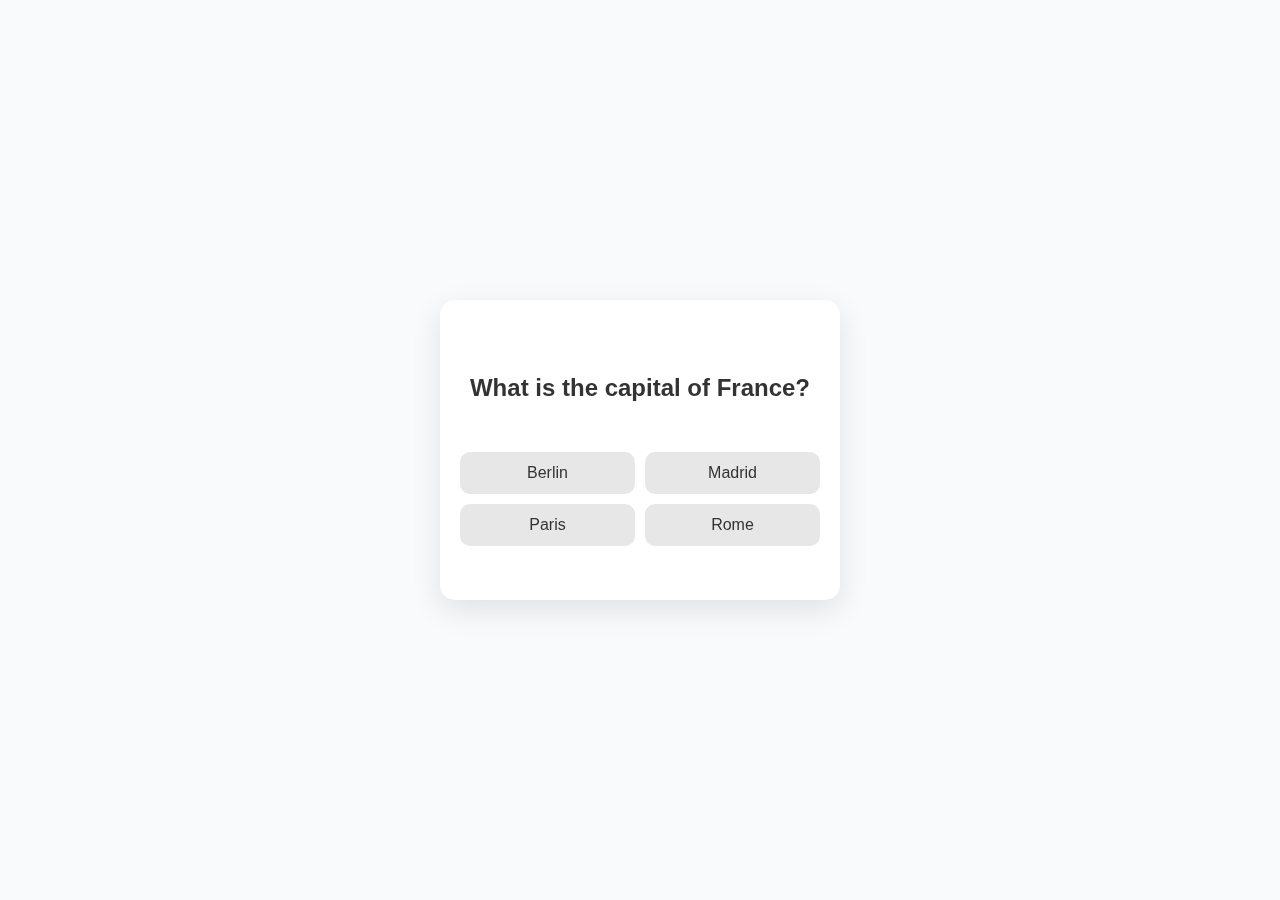
==== index.html @ 4341cf9a "Add files via upload" ====
<!DOCTYPE html>
<html lang="en">
<head>
    <meta charset="UTF-8">
    <meta name="viewport" content="width=device-width, initial-scale=1.0">
    <title>Flashcard MCQ Test</title>
    <link rel="stylesheet" href="styles.css">
</head>
<body>
    <div id="quiz-container">
        <div id="flashcard">
            <div id="card-content">
                <div id="question-container">
                    <h2 id="question">Question text here</h2>
                </div>
                <div id="options-container">
                    <button class="option" onclick="selectOption(0)">Option 1</button>
                    <button class="option" onclick="selectOption(1)">Option 2</button>
                    <button class="option" onclick="selectOption(2)">Option 3</button>
                    <button class="option" onclick="selectOption(3)">Option 4</button>
                </div>
            </div>
        </div>
        <div id="result-container">
            <h2 id="result"></h2>
            <h3 id="attempts-result"></h3> <!-- Added this to display attempts -->
        </div>
    </div>
    <script src="script.js"></script>
</body>
</html>
---- styles.css ----
/* General body styling */
body {
    font-family: 'Segoe UI', Tahoma, Geneva, Verdana, sans-serif;
    display: flex;
    justify-content: center;
    align-items: center;
    height: 100vh;
    margin: 0;
    background-color: #f9fafc;
}

/* Flashcard container */
#quiz-container {
    perspective: 1000px;
    width: 400px;
    height: 300px;
}

#flashcard {
    width: 100%;
    height: 100%;
    background-color: #fff;
    border-radius: 15px;
    box-shadow: 0 10px 30px rgba(0, 0, 0, 0.1);
    transition: transform 0.6s;
    transform-style: preserve-3d;
    position: relative;
}

#flashcard.flip {
    transform: rotateY(180deg);
}

#card-content {
    position: absolute;
    width: 100%;
    height: 100%;
    backface-visibility: hidden;
    display: flex;
    flex-direction: column;
    justify-content: center;
    align-items: center;
    padding: 20px;
    box-sizing: border-box;
}

#question-container {
    margin-bottom: 30px;
}

#question {
    font-size: 24px;
    font-weight: bold;
    color: #333;
    text-align: center;
}

/* Flashcard options styling */
#options-container {
    display: grid;
    grid-template-columns: repeat(2, 1fr);
    grid-gap: 10px;
    width: 100%;
}

.option {
    padding: 12px;
    background-color: #e7e7e7;
    border: none;
    border-radius: 10px;
    font-size: 16px;
    color: #333;
    cursor: pointer;
    transition: background-color 0.3s, transform 0.3s;
}

.option:hover {
    background-color: #ccc;
    transform: scale(1.05);
}

.correct {
    background-color: #28a745 !important;
    color: white;
}

.wrong {
    background-color: #dc3545 !important;
    color: white;
}

#result-container {
    margin-top: 20px;
}

/* Result styling */
#result-container h2 {
    font-size: 22px;
    font-weight: bold;
    color: #333;
}

#attempts-result {
    font-size: 18px;
    font-weight: normal;
    color: #555;
    margin-top: 10px;
}

/* Animations for transitions */
@keyframes flashcard-flip {
    from {
        transform: rotateY(0deg);
    }
    to {
        transform: rotateY(180deg);
    }
}
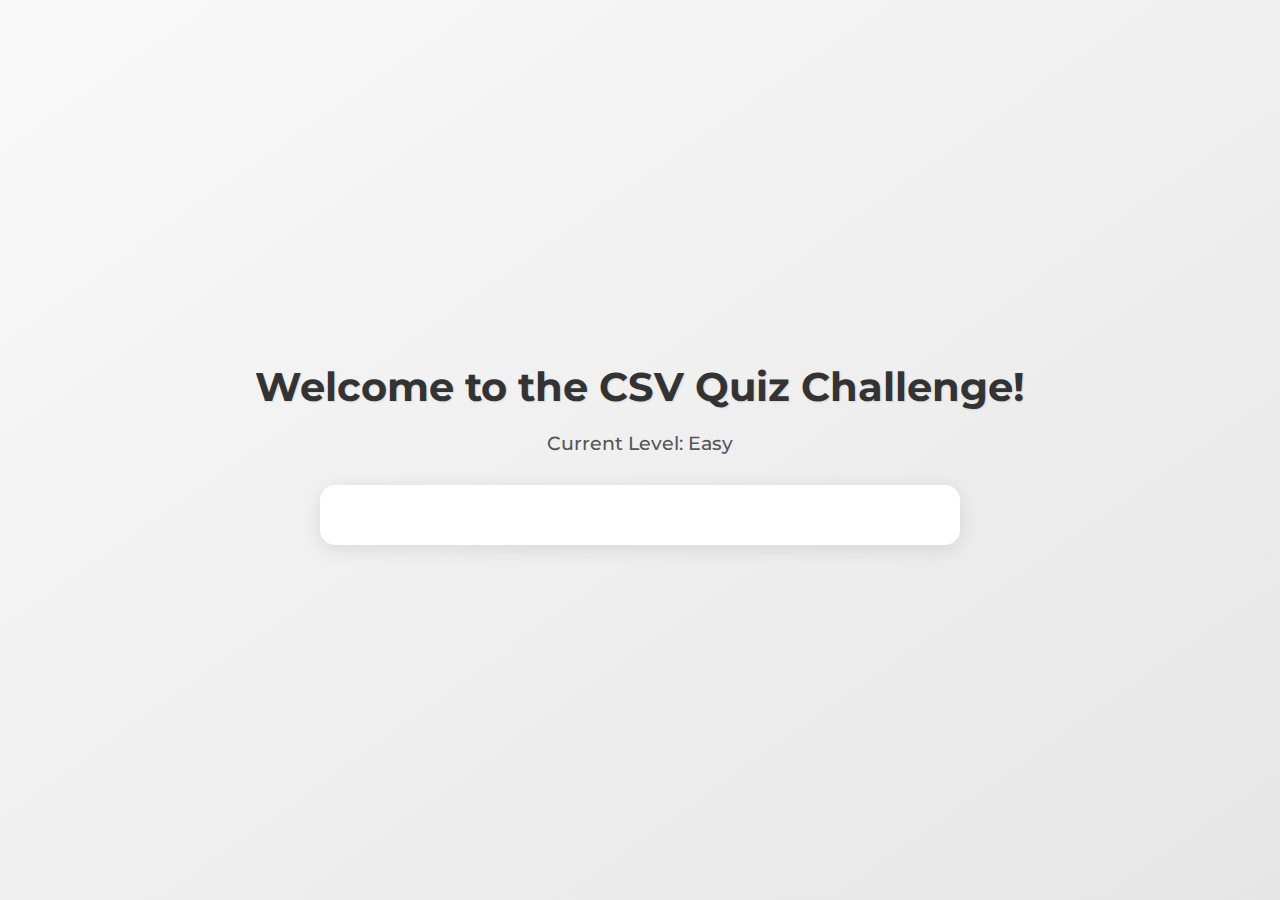
==== commit 87aa4f9b: "Add files via upload" ====
--- a/index.html
+++ b/index.html
@@ -3,29 +3,95 @@
 <head>
     <meta charset="UTF-8">
     <meta name="viewport" content="width=device-width, initial-scale=1.0">
-    <title>Flashcard MCQ Test</title>
-    <link rel="stylesheet" href="styles.css">
+    <title>CSV Quiz App</title>
+    <link href="https://fonts.googleapis.com/css2?family=Montserrat:wght@400;700&display=swap" rel="stylesheet">
+    <script src="/static/script.js" defer></script>
+    <style>
+        body {
+            font-family: 'Montserrat', sans-serif;
+            display: flex;
+            flex-direction: column;
+            align-items: center;
+            justify-content: center;
+            height: 100vh;
+            margin: 0;
+            background: linear-gradient(to bottom right, #f9f9f9, #e6e6e6);
+            color: #333;
+        }
+        h1 {
+            font-size: 2.5rem;
+            margin-bottom: 20px;
+            text-shadow: 1px 1px 2px rgba(0, 0, 0, 0.1);
+        }
+        h2 {
+            font-size: 1.5rem;
+            margin: 10px 0;
+            color: #4f46e5;
+        }
+        #current-level {
+            font-size: 1.2rem;
+            font-weight: 500;
+            color: #555;
+            margin-bottom: 30px;
+        }
+        .question-container {
+            background-color: #fff;
+            border-radius: 15px;
+            box-shadow: 0 4px 20px rgba(0, 0, 0, 0.1);
+            padding: 20px;
+            width: 90%;
+            max-width: 600px;
+            text-align: center;
+        }
+        #question {
+            font-size: 1.2rem;
+            margin-bottom: 20px;
+        }
+        #answers {
+            display: flex;
+            flex-direction: column;
+            gap: 10px;
+        }
+        button {
+            padding: 10px 15px;
+            background-color: #4f46e5;
+            color: white;
+            border: none;
+            border-radius: 25px;
+            cursor: pointer;
+            transition: background-color 0.3s;
+            font-size: 1rem;
+        }
+        button:hover {
+            background-color: #4338ca;
+        }
+        #results {
+            margin-top: 20px;
+            text-align: center;
+        }
+        @media (max-width: 600px) {
+            h1 {
+                font-size: 2rem;
+            }
+            h2 {
+                font-size: 1.2rem;
+            }
+            #current-level {
+                font-size: 1rem;
+            }
+            button {
+                font-size: 0.9rem;
+            }
+        }
+    </style>
 </head>
 <body>
-    <div id="quiz-container">
-        <div id="flashcard">
-            <div id="card-content">
-                <div id="question-container">
-                    <h2 id="question">Question text here</h2>
-                </div>
-                <div id="options-container">
-                    <button class="option" onclick="selectOption(0)">Option 1</button>
-                    <button class="option" onclick="selectOption(1)">Option 2</button>
-                    <button class="option" onclick="selectOption(2)">Option 3</button>
-                    <button class="option" onclick="selectOption(3)">Option 4</button>
-                </div>
-            </div>
-        </div>
-        <div id="result-container">
-            <h2 id="result"></h2>
-            <h3 id="attempts-result"></h3> <!-- Added this to display attempts -->
-        </div>
+    <h1>Welcome to the CSV Quiz Challenge!</h1>
+    <div id="current-level">Current Level: Easy</div>
+    <div class="question-container">
+        <h2 id="question"></h2>
+        <div id="answers"></div>
     </div>
-    <script src="script.js"></script>
+    <div id="results"></div>
 </body>
-</html>
+</html>